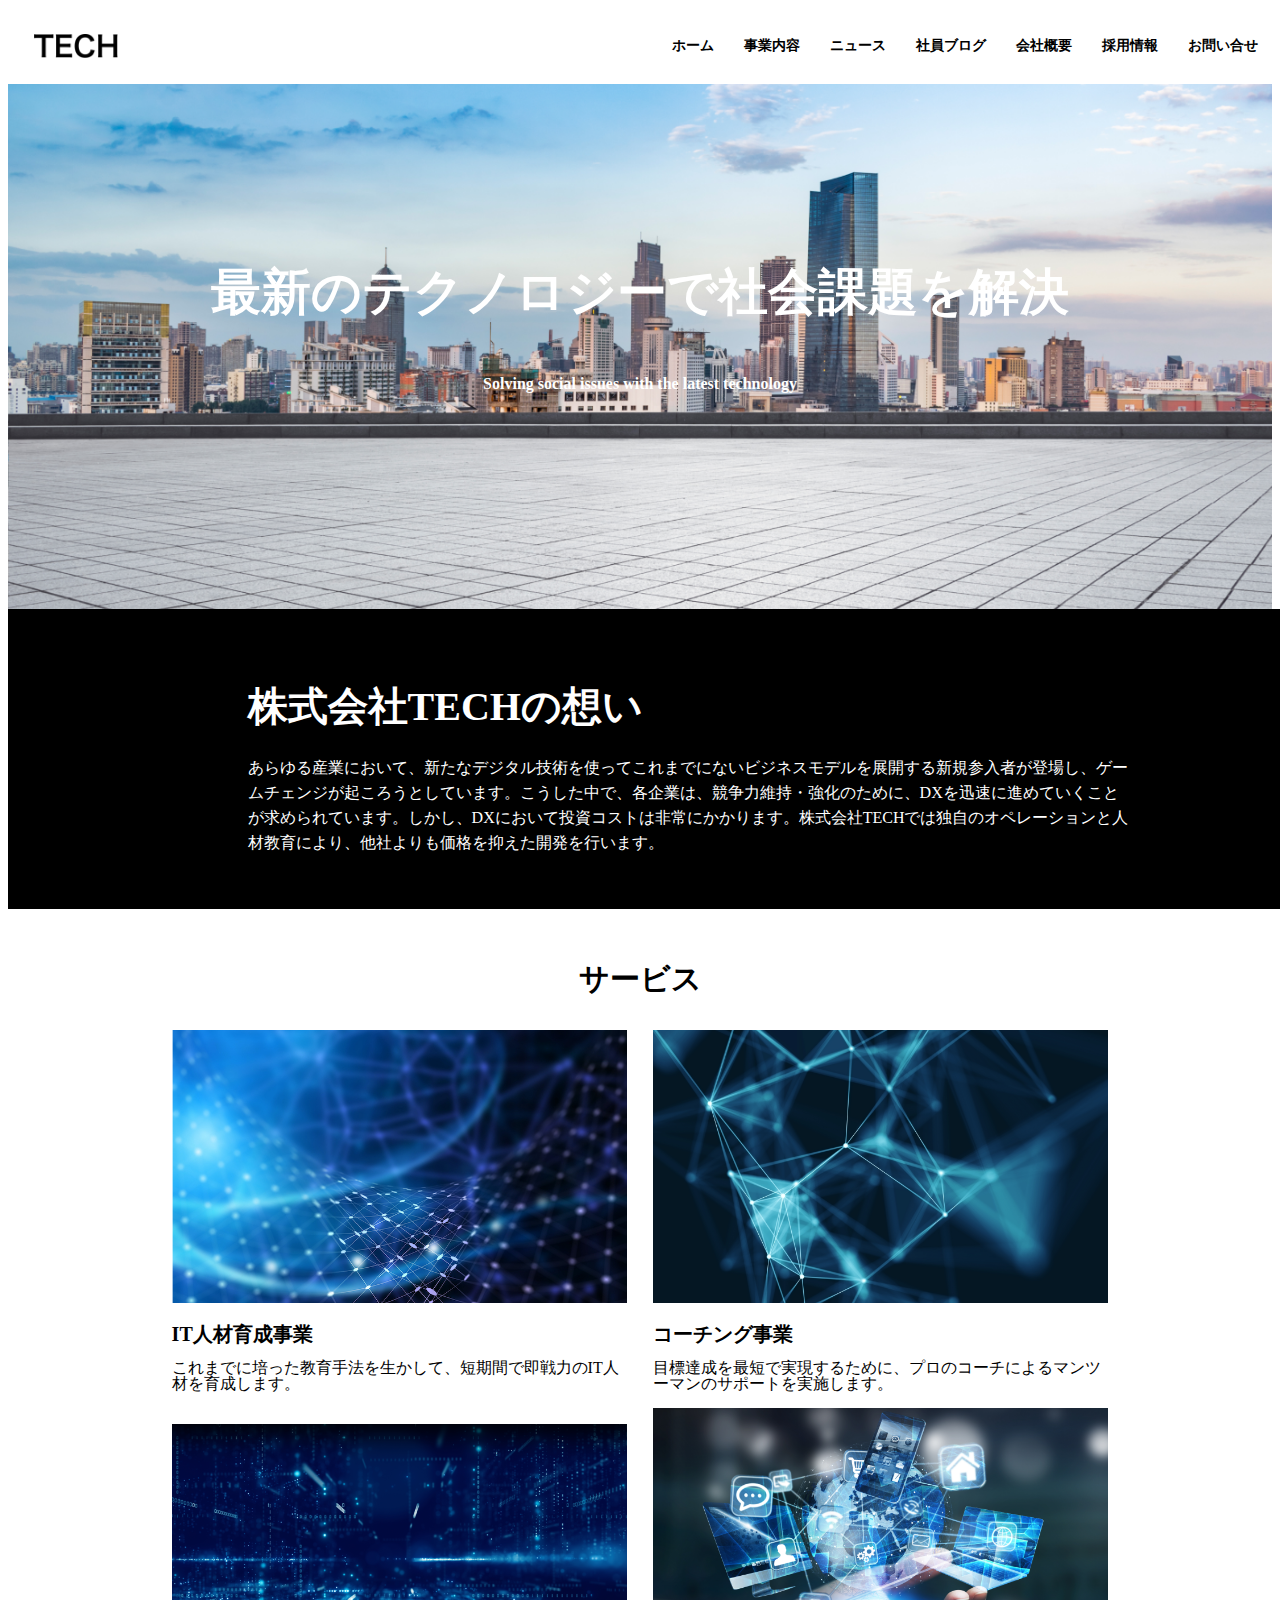
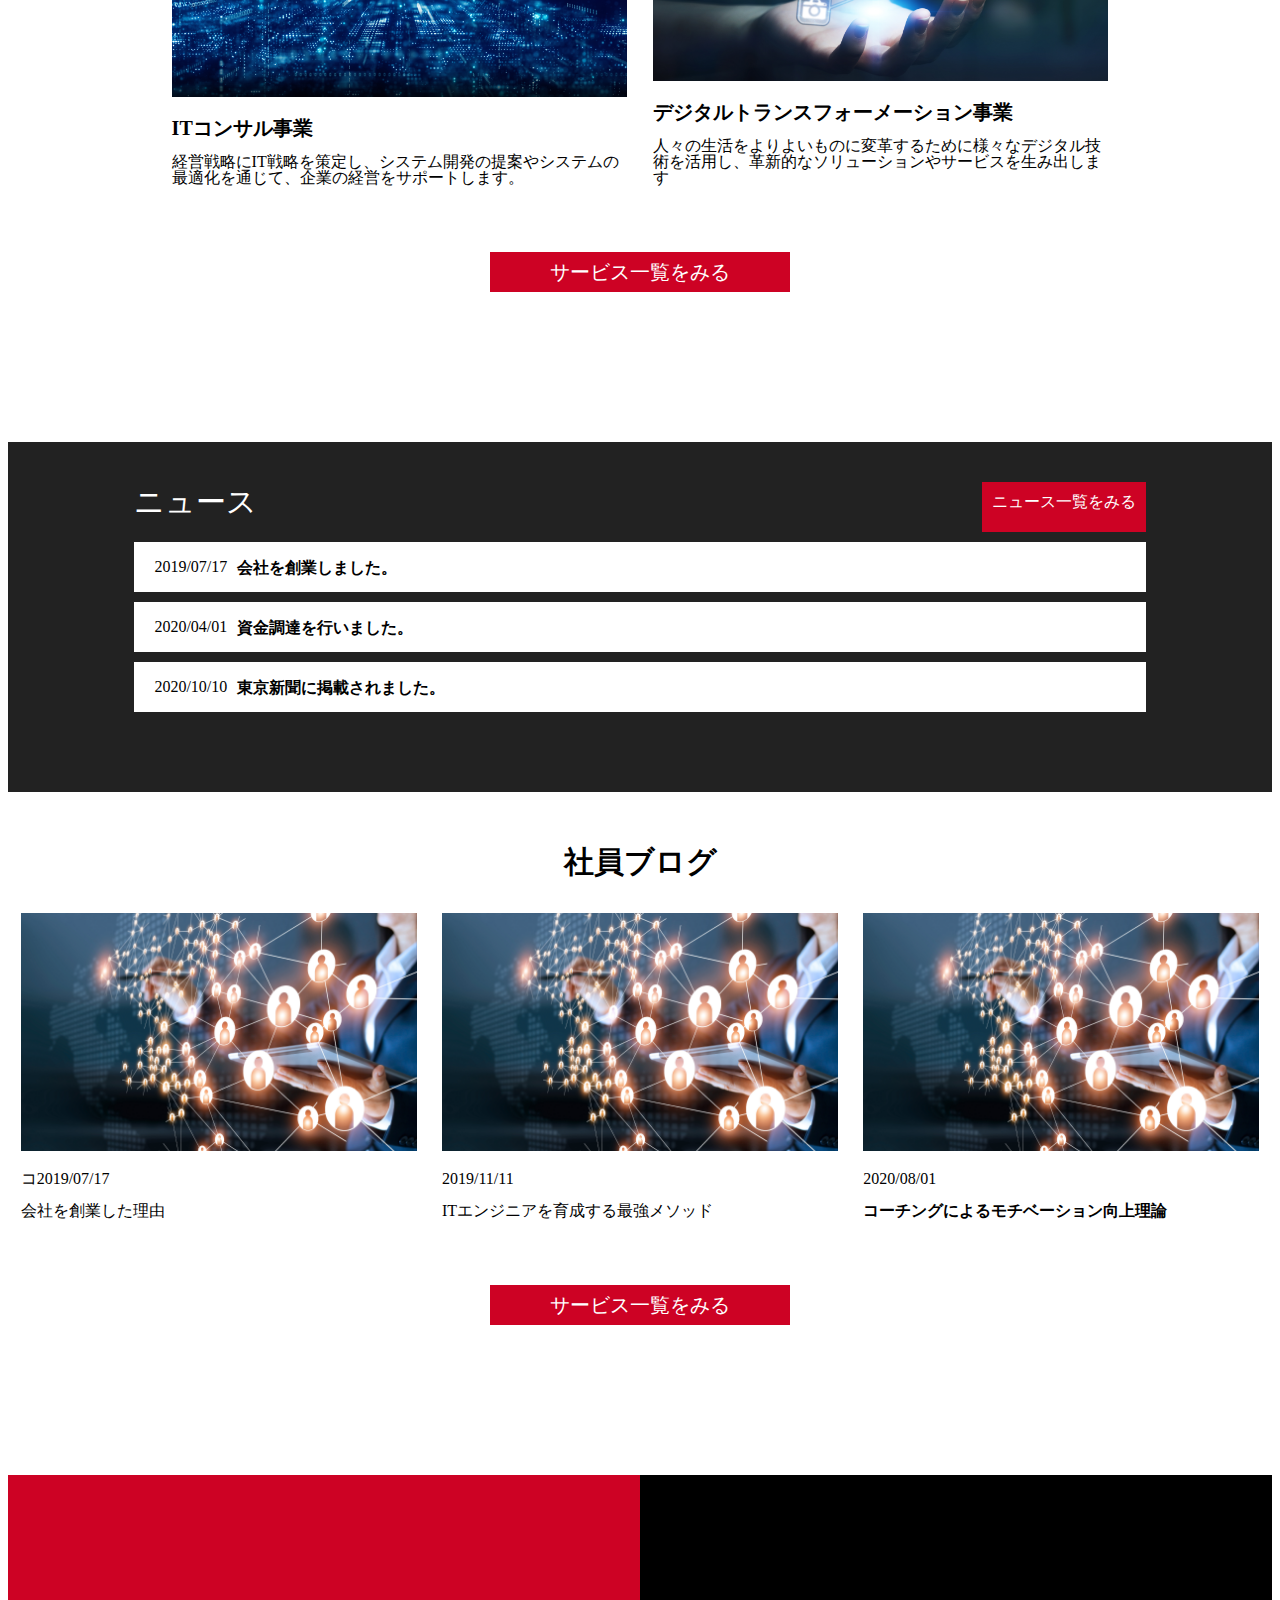
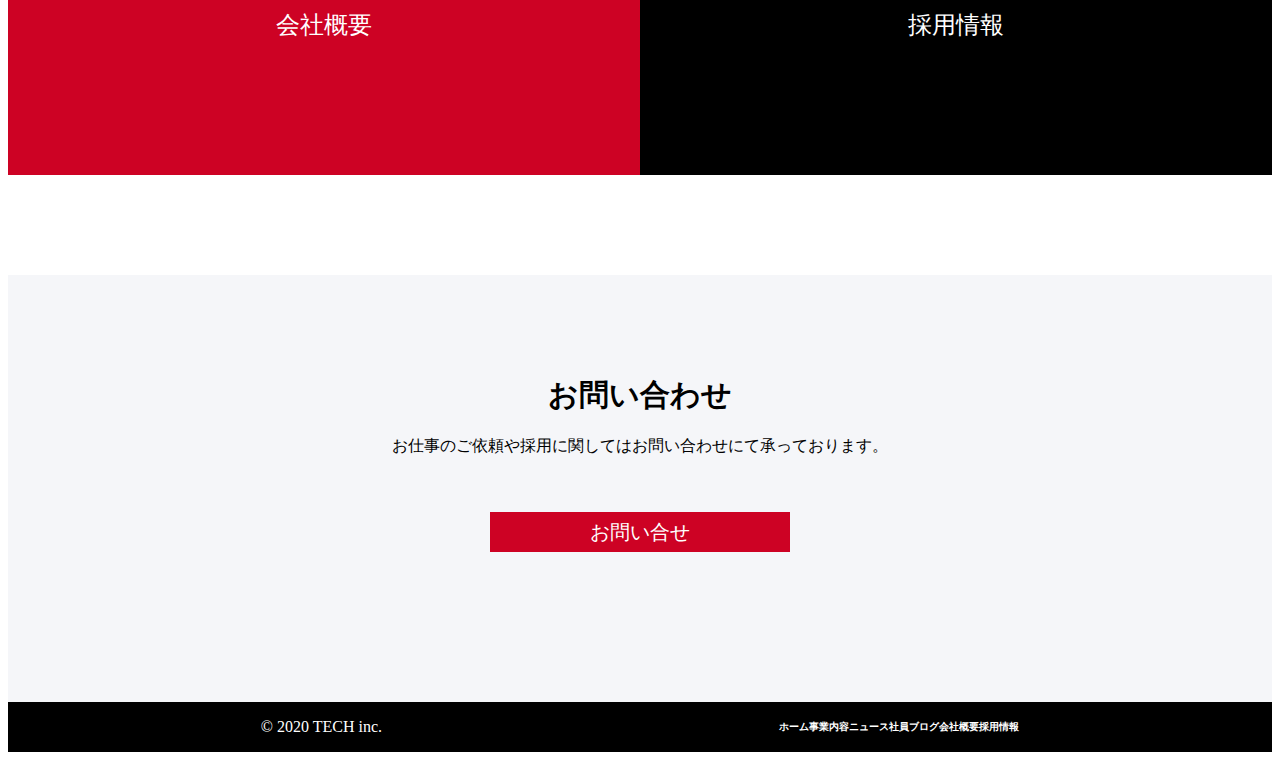
==== index.html @ 4ecab611 "Add files via upload" ====
<!DOCTYPE html>
<html lang="ja">

<head>
  <meta charset="UTF-8">
  <meta name="viewport" content="width=device-width, initial-scale=1.0">
  <title>Practice</title>
  <link rel="stylesheet" href="reset.css" />
  <link rel="stylesheet" href="./css/index.css" />
</head>

<body>
  <header class="header">
    <div class="header-wrap">
      <img src="./img/logo.png" alt="">
      <nav class="header-nav">
        <ul>
          <li><a href="./index.html">ホーム</a></li>
          <li><a href="./service.html">事業内容</a></li>
          <li><a href="./news.html">ニュース</a></li>
          <li><a href="./blog.html">社員ブログ</a></li>
          <li><a href="./company.html">会社概要</a></li>
          <li><a href="./recruit.html">採用情報</a></li>
          <li><a href="./contact.html">お問い合せ</a></li>
        </ul>
      </nav>
    </div>
  </header>
  <div id="catch">
    <div id="catch-wrap">
      <div class="catch-message">
    <h1>最新のテクノロジーで社会課題を解決</h1>
    <p>Solving social issues with the 
    latest technology</p>
    </div>
  </div>
  </div>
 
  <div class="sprit">
    <div class="sprit-message">
    <h2>株式会社TECHの想い</h2>
    <p>あらゆる産業において、新たなデジタル技術を使ってこれまでにないビジネスモデルを展開する新規参入者が登場し、ゲームチェンジが起ころうとしています。こうした中で、各企業は、競争力維持・強化のために、DXを迅速に進めていくことが求められています。しかし、DXにおいて投資コストは非常にかかります。株式会社TECHでは独自のオペレーションと人材教育により、他社よりも価格を抑えた開発を行います。</p>
    </div>
  </div>

     <div class="service-area">
     <div id="service-title"><h3>サービス</h3></div>
      <div class="services">
      <div class="service">
      <img src="./img/service1.png" alt="">
      <h4>IT人材育成事業</h4>
      <p>これまでに培った教育手法を生かして、短期間で即戦力のIT人材を育成します。</p>
    </div>
    <div class="service">
      <img src="./img/service2.png" alt="">
      <h4>コーチング事業</h4>
      <p>目標達成を最短で実現するために、プロのコーチによるマンツーマンのサポートを実施します。</p>
    </div>
    <div class="service">
      <img src="./img/service3.png" alt="">
      <h4>ITコンサル事業</h4>
      <p>経営戦略にIT戦略を策定し、システム開発の提案やシステムの最適化を通じて、企業の経営をサポートします。</p>
    </div>
    <div class="service">
      <img src="./img/service4.png" alt="">
      <h4>デジタルトランスフォーメーション事業</h4>
      <p>人々の生活をよりよいものに変革するために様々なデジタル技術を活用し、革新的なソリューションやサービスを生み出します</p>
    </div>
    </div>
    <div class="more"><a href="#">サービス一覧をみる</a></div>
    </div>
 <div class="news">
  <div class="news-title">
     <p>ニュース</p>
     <a href="">ニュース一覧をみる</a>
    </div>

  <div class="new">
    <p class="date">2019/07/17</p>
    <p class="pick"> 会社を創業しました。</p>
  </div>
  <div class="new">
    <p class="date">2020/04/01</p>
    <p class="pick"> 資金調達を行いました。</p>
  </div>
  <div class="new">
    <p class="date">2020/10/10</p>
    <p class="pick">   東京新聞に掲載されました。</p>
  </div>
</div>
<div class="blog-area">
    <h3>社員ブログ</h3>
    <div class="blogs">
     <div class="blog">
      <img src="./img/blog.png" alt="">
      <p>コ2019/07/17</p>
      <p class="blog-titile">会社を創業した理由</p>
    </div>
    <div class="blog">
      <img src="./img/blog.png" alt="">
      <p>2019/11/11<p>
      <p class="blog-titile">ITエンジニアを育成する最強メソッド</p>
    </div>
    <div class="blog">
      <img src="./img/blog.png" alt="">
      <p>2020/08/01<p>
      <p class="blog-title">コーチングによるモチベーション向上理論</p>
    </div>
    
    </div>
    <div class="more"><a href="#">サービス一覧をみる</a></div>
</div>
<div class="recruits">
  <div id="red"><a href="">会社概要</a></div>
  <div id="black"><a href="">採用情報</a></div>
</div>
<div class="contact">
  <h3>お問い合わせ</h3>
  <p>お仕事のご依頼や採用に関してはお問い合わせにて承っております。</p>
  <div class="more"><a href="#">お問い合せ</a></div>
</div>

<footer>
  <div class="footer-wrap">
    <p>© 2020 TECH inc.</p>
    <nav class="footer-nav">
      <ul>
        <li><a href="./index.html">ホーム</a></li>
        <li><a href="./service.html">事業内容</a></li>
        <li><a href="./news.html">ニュース</a></li>
        <li><a href="./blog.html">社員ブログ</a></li>
        <li><a href="./company.html">会社概要</a></li>
        <li><a href="./recruit.html">採用情報</a></li>
        

      </ul>
    </nav>
  </div>
</footer>

   
 </html>
---- css/index.css ----
header {
  height: 76px;
  width: 100%;
  background-color: white;
  position: fixed;
}

header img {
  height: 24px;
  margin: 26px;
}

.header-wrap {
  display: flex;
  justify-content: space-between;
  align-items: center;
}
.header-nav ul {
  display: flex;
  list-style: none;
}
.header-nav li {
  margin-right: 30px;
  font-size: 14px;
}
.header-nav a {
  color: black;
  font-weight: bold;
  text-decoration: none;
}
/* catch */
#catch {
  width: 100%;
  background-image: url(../img/mv.png);
  background-repeat: no-repeat;
  background-size: cover;
  background-position: center;
}
#catch-wrap {
  width: 100%;
  text-align: center;
  padding-top: 200px;
  padding-bottom: 200px;
}
.catch-message {
  color: white;
  font-weight: bold;
}

h1 {
  font-size: 50px;
  line-height: 100px;
}
.sprit {
  width: 100%;
  height: 200px;
  background-color: black;
  color: white;
  text-align: center;
  padding: 50px;
}
.sprit-message {
  display: inline-block;
  width: 70%;
  text-align: left;
}
h2 {
  line-height: 30px;
  font-size: 40px;
}
.sprit-message p {
  font-size: 16px;
  line-height: 25px;
}

/*service */
.service-area {
  text-align: center;
}
.services {
  width: 90%;
  display:inline-block;
}
.service {
  width: 40%;
  padding-left: 1%;
  padding-right: 1%;
  display: inline-block;
}
.service img {
  width: 100%;
}
h3 {
  margin-top: 50px;
  font-size: 30px;
}
.service h4 {
  font-size: 20px;
  line-height: 0%;
  text-align: left;
}

.service p {
  line-height: 100%;
  text-align: left;
}

.more {
  margin-top: 50px;
  margin-bottom: 150px;
  width: 300px;
  height: 40px;
  font-size: 20px;
  line-height: 40px;
  background-color: #cd0224;
  display: inline-block;
}
.more a {
  color: white;
  text-decoration: none;
}

/*news*/
.news {
  width: 100%;
  height: 300px;
  background-color: #222222;
  padding-bottom: 50px;
}
.news-title {
  margin-left: 10%;
  height: 100px;
  width: 80%;
  display: flex;
  justify-content: space-between;
  color: white;
}
.news-title p {
  font-size: 30px;
  line-height: 60px;
}
.news-title a {
  margin-top: 40px;
  width: 200x;
  height: 30px;
  padding: 10px;
  color: white;
  text-decoration: none;
  background-color: #cd0224;
}

.new {
  display: flex;
  margin-left: 10%;
  width: 80%;
  height: 50px;
  background-color: white;
  margin-bottom: 10px;
}
.date {
  padding-left: 20px;
}
.pick {
  font-weight: bold;
  padding-left: 10px;
}

/*blog*/
.blog-area {
  text-align: center;
}
.blogs {
  width: 100%;
  display: flex;
}

.blog {
  width: 50%;
  padding-left: 1%;
  padding-right: 1%;
  display: inline-block;
}
.blog img {
  width: 100%;
}

.blog h4 {
  font-size: 20px;
  line-height: 0%;
  text-align: left;
}

.blog p {
  line-height: 100%;
  text-align: left;
}
.blog-title {
  font-weight: bold;
}

/*recruit*/
.recruits {
  display: flex;
  margin-bottom: 100px;
}
#red,
#black {
  width: 50%;
  height: 300px;
  text-align: center;
}
#red {
  background-color: #cd0224;
}
#black {
  background-color: black;
}

.recruits a {
  text-decoration: none;
  color: white;
  font-size: 24px;
  line-height: 300px;
  display: inline-block;
}

.contact {
  padding-top: 50px;
  background-color: #f5f6f9;
  text-align: center;
}
.contact p {
  line-height: 0%;
}

/*footer*/
footer {
  height: 50px;
  width: 100%;
  background-color: black;
}

.footer-wrap {
  display: flex;
  justify-content: space-between;
  align-items: center;
  color: white;
  margin-left: 20%;
  margin-right: 20%;
}

.footer-nav ul {
  display: flex;
  list-style: none;
}
.footer-nav li {
  font-size: 10px;
  color: white;
}
.footer-nav a {
  color: white;
  font-weight: bold;
  text-decoration: none;
}
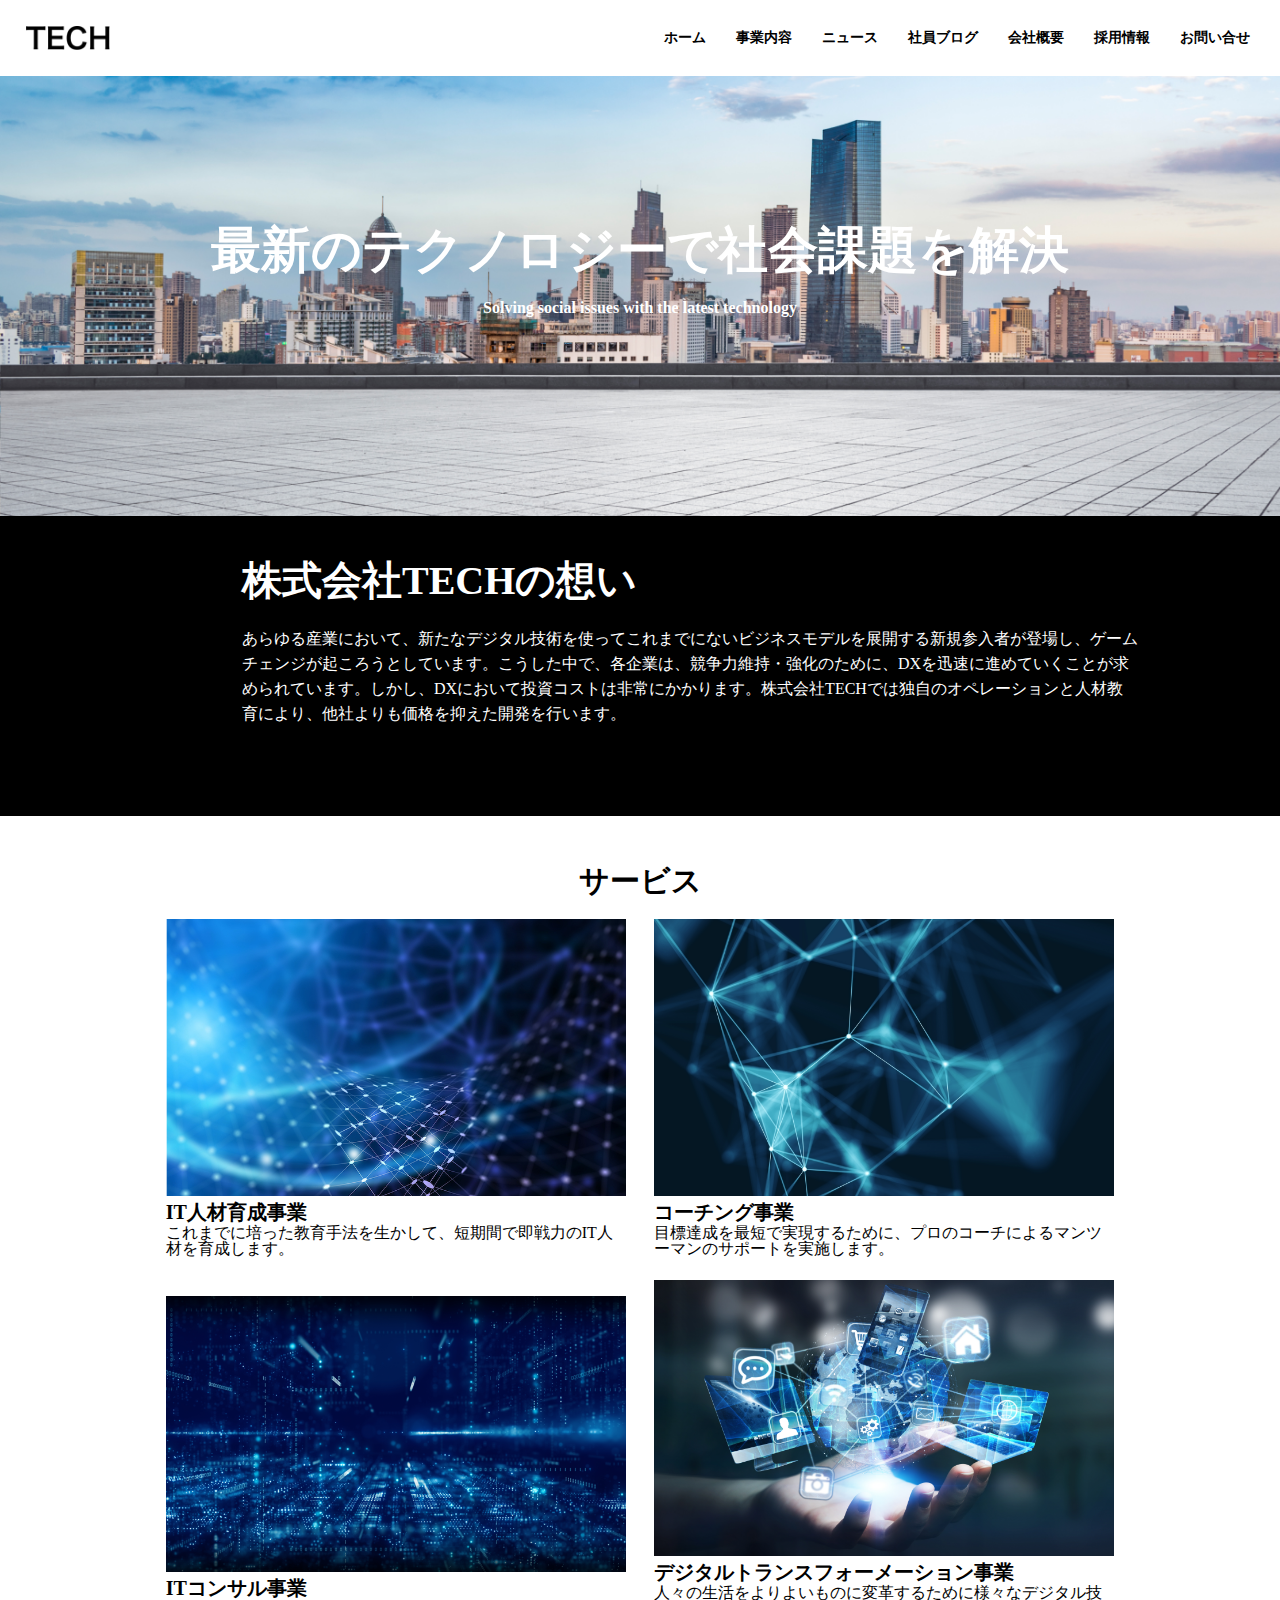
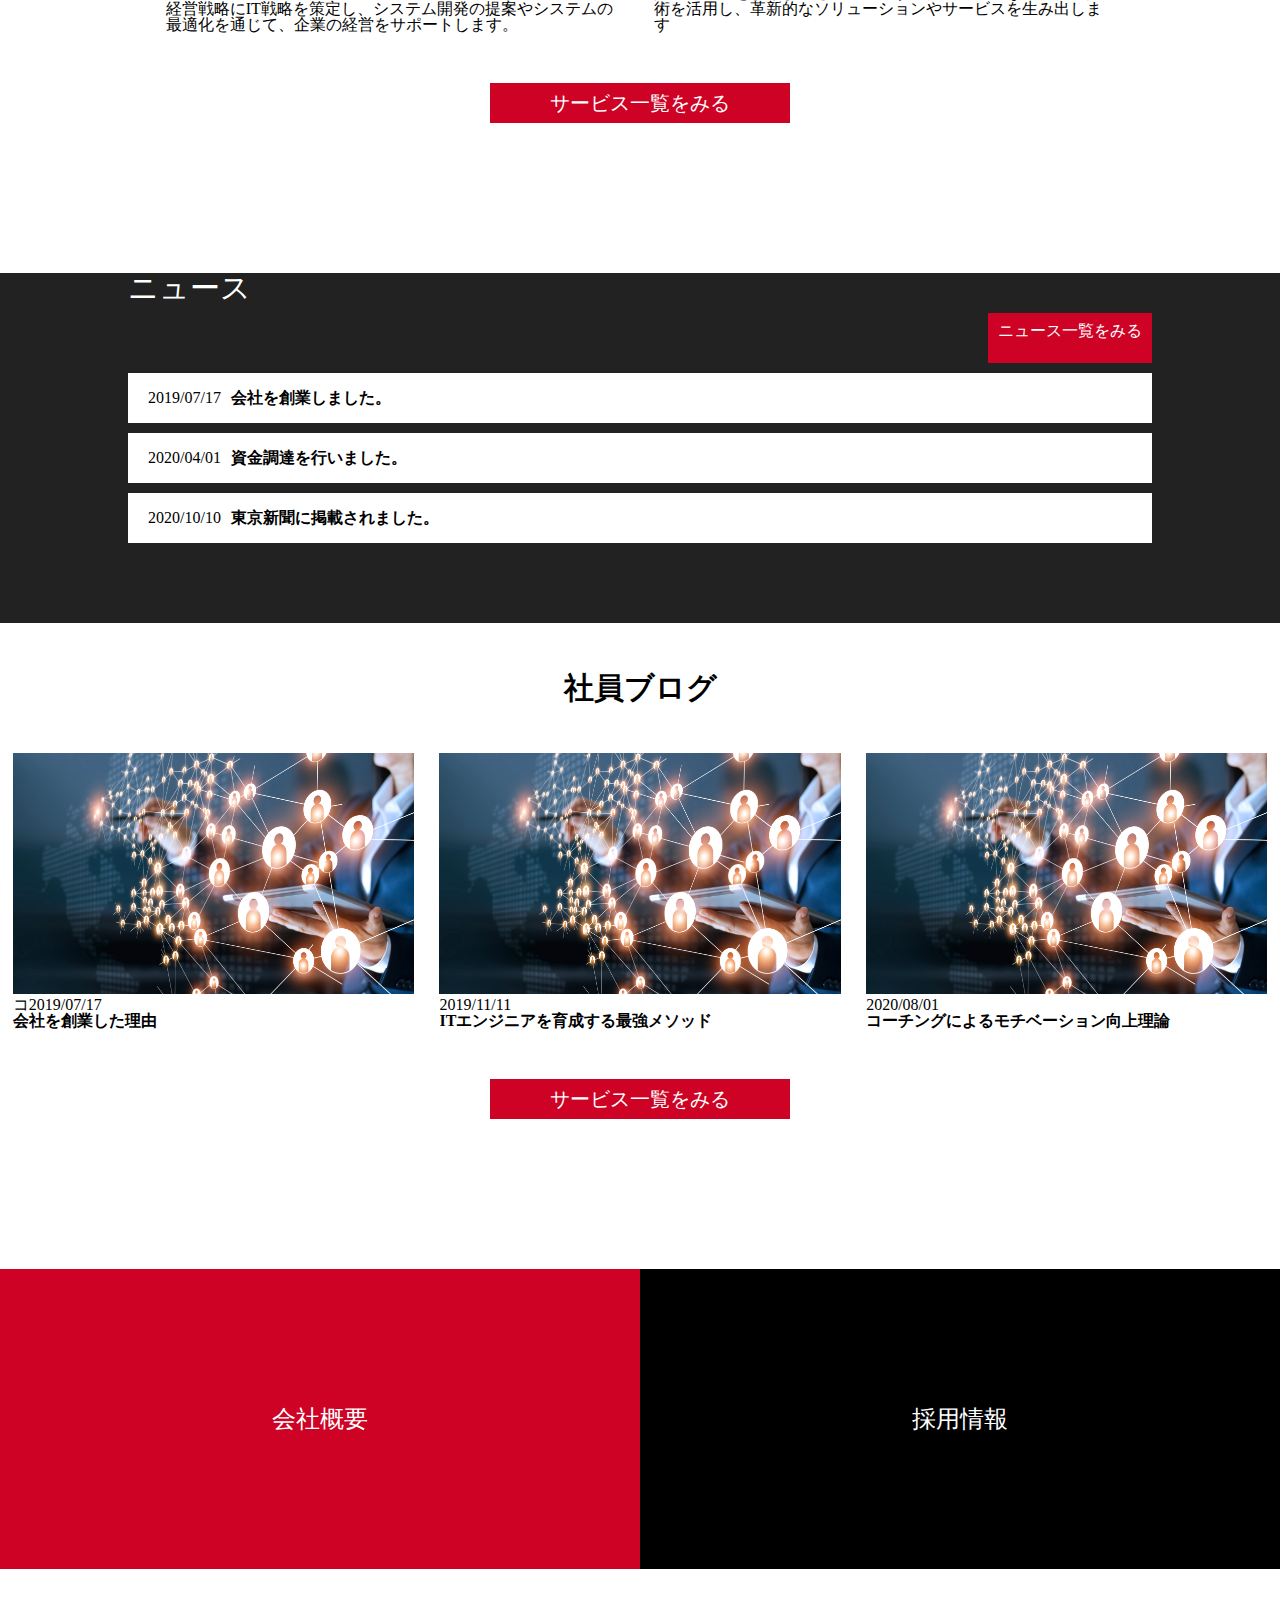
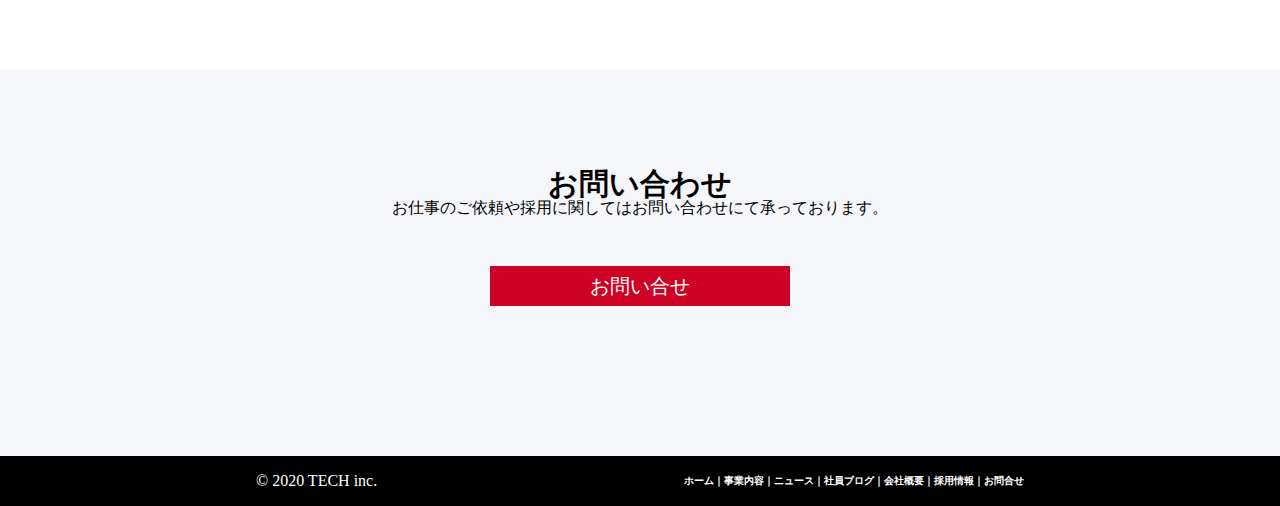
==== commit 4329b480: "Add files via upload" ====
--- a/index.html
+++ b/index.html
@@ -5,7 +5,7 @@
   <meta charset="UTF-8">
   <meta name="viewport" content="width=device-width, initial-scale=1.0">
   <title>Practice</title>
-  <link rel="stylesheet" href="reset.css" />
+  <link rel="stylesheet" href="./css/reset.css" />
   <link rel="stylesheet" href="./css/index.css" />
 </head>
 
@@ -24,6 +24,11 @@
           <li><a href="./contact.html">お問い合せ</a></li>
         </ul>
       </nav>
+    </div>
+    <div id="hamburger">
+      <span></span>
+      <span></span>
+      <span></span>
     </div>
   </header>
   <div id="catch">
@@ -94,12 +99,12 @@
      <div class="blog">
       <img src="./img/blog.png" alt="">
       <p>コ2019/07/17</p>
-      <p class="blog-titile">会社を創業した理由</p>
+      <p class="blog-title">会社を創業した理由</p>
     </div>
     <div class="blog">
       <img src="./img/blog.png" alt="">
       <p>2019/11/11<p>
-      <p class="blog-titile">ITエンジニアを育成する最強メソッド</p>
+      <p class="blog-title">ITエンジニアを育成する最強メソッド</p>
     </div>
     <div class="blog">
       <img src="./img/blog.png" alt="">
@@ -125,14 +130,14 @@
     <p>© 2020 TECH inc.</p>
     <nav class="footer-nav">
       <ul>
-        <li><a href="./index.html">ホーム</a></li>
-        <li><a href="./service.html">事業内容</a></li>
-        <li><a href="./news.html">ニュース</a></li>
-        <li><a href="./blog.html">社員ブログ</a></li>
-        <li><a href="./company.html">会社概要</a></li>
-        <li><a href="./recruit.html">採用情報</a></li>
-        
-
+        <li><a href="./index.html">ホーム｜</a></li>
+        <li><a href="./service.html">事業内容｜</a></li>
+        <li><a href="./news.html">ニュース｜</a></li>
+        <li><a href="./blog.html">社員ブログ｜</a></li>
+        <li><a href="./company.html">会社概要｜</a></li>
+        <li><a href="./recruit.html">採用情報｜</a></li>
+        <li><a href="./recruit.html">お問合せ</a></li>
+      
       </ul>
     </nav>
   </div>
--- a/css/index.css
+++ b/css/index.css
@@ -1,11 +1,13 @@
+
 header {
   height: 76px;
-  width: 100%;
   background-color: white;
   position: fixed;
+  width:100%;
 }
 
 header img {
+ 
   height: 24px;
   margin: 26px;
 }
@@ -71,6 +73,7 @@
 .sprit-message p {
   font-size: 16px;
   line-height: 25px;
+  margin-top:30px;
 }
 
 /*service */
@@ -85,6 +88,7 @@
   width: 40%;
   padding-left: 1%;
   padding-right: 1%;
+  padding-top:2%;
   display: inline-block;
 }
 .service img {
@@ -96,7 +100,7 @@
 }
 .service h4 {
   font-size: 20px;
-  line-height: 0%;
+  line-height: 130%;
   text-align: left;
 }
 
@@ -137,13 +141,15 @@
 }
 .news-title p {
   font-size: 30px;
-  line-height: 60px;
+  line-height:60 px;
+
 }
 .news-title a {
   margin-top: 40px;
+
   width: 200x;
   height: 30px;
-  padding: 10px;
+  padding:10px;
   color: white;
   text-decoration: none;
   background-color: #cd0224;
@@ -159,10 +165,12 @@
 }
 .date {
   padding-left: 20px;
+  line-height:50px;
 }
 .pick {
   font-weight: bold;
   padding-left: 10px;
+ line-height:50px;
 }
 
 /*blog*/
@@ -170,6 +178,7 @@
   text-align: center;
 }
 .blogs {
+  margin-top:50px;
   width: 100%;
   display: flex;
 }
@@ -230,12 +239,13 @@
   text-align: center;
 }
 .contact p {
-  line-height: 0%;
+  line-height: 110%;
 }
 
 /*footer*/
 footer {
   height: 50px;
+  
   width: 100%;
   background-color: black;
 }
@@ -247,6 +257,7 @@
   color: white;
   margin-left: 20%;
   margin-right: 20%;
+  line-height: 50px;
 }
 
 .footer-nav ul {
@@ -262,3 +273,69 @@
   font-weight: bold;
   text-decoration: none;
 }
+@media screen and (max-width: 768px) {
+   #hamburger {
+  width: 40px;
+  height: 40px;
+  position: absolute;
+  cursor: pointer;
+  z-index: 100;
+  top: 15px;
+  right: 20px;
+  transition: 0.4s;
+}
+
+#hamburger span {
+  position: absolute;
+  left: 2px;
+  display: block;
+  width: 35px;
+  height: 2px;
+  background-color: black;
+  transition: 0.8s;
+}
+
+#hamburger span:nth-of-type(1) {
+  top: 10px; /* ハンバーガーメニューの1本目の棒 */
+}
+
+#hamburger span:nth-of-type(2) {
+  top: 20px; /* ハンバーガーメニューの2本目の棒 */
+}
+
+#hamburger span:nth-of-type(3) {
+  top: 30px; /* ハンバーガーメニューの3本目の棒 */
+}
+
+.header-nav {
+  display: none; /* デスクトップのナビを消す */
+}
+.sprit-message {
+  display:block;
+  width: 90%;
+  text-align: center;
+}
+h2 {
+  line-height: 30px;
+  font-size: 30px;
+}
+.sprit-message p {
+  font-size: 12px;
+  line-height: 14px;
+}
+
+.service {
+  width: 100%;
+  
+}
+footer {
+  height: 200px;
+  
+}
+
+.footer-nav ul {
+ display:block;
+  list-style: none;
+}
+
+}